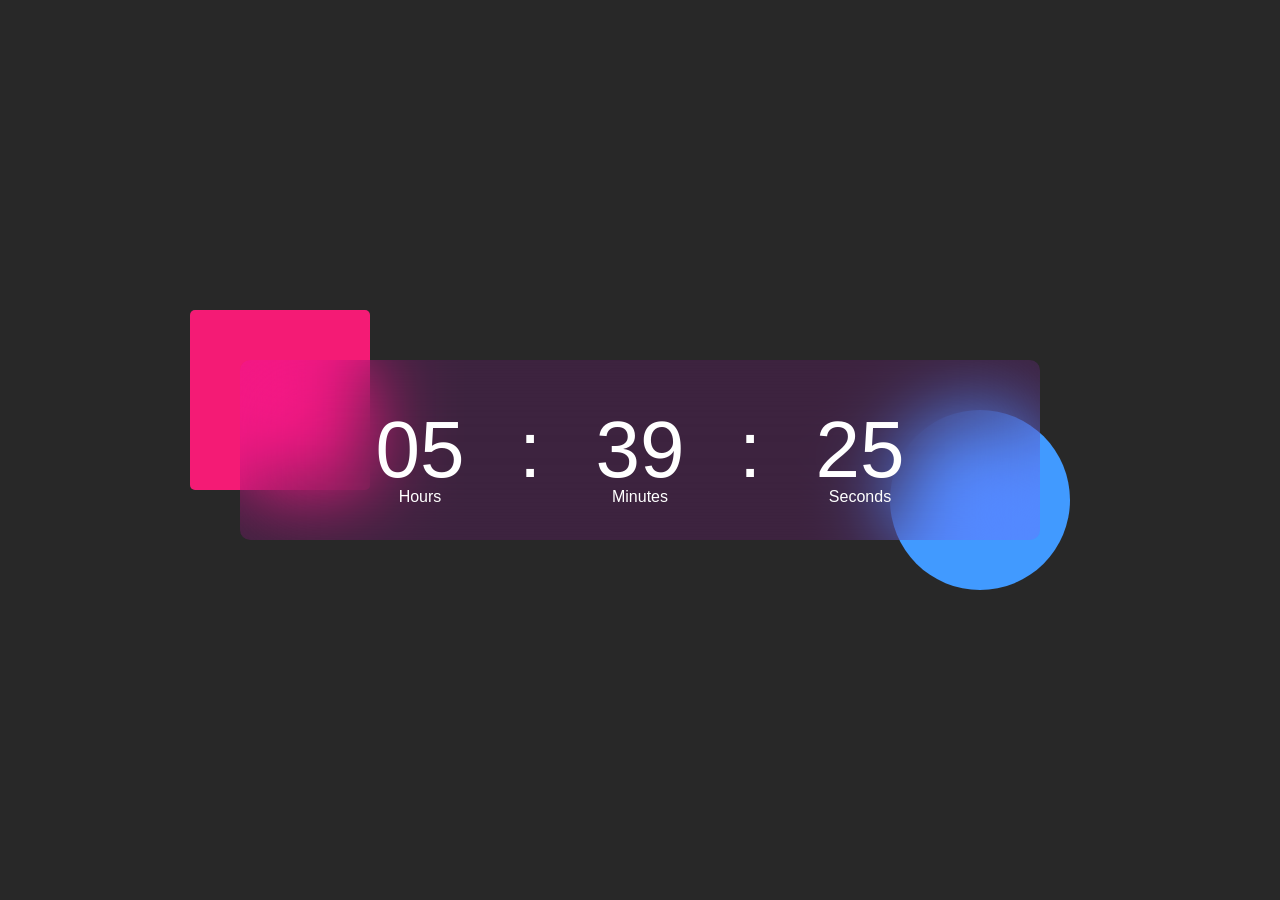
==== index.html @ 915e6133 "first commit" ====
<!DOCTYPE html>
<html lang="en">
<head>
    <meta charset="UTF-8">
    <meta name="viewport" content="width=device-width, initial-scale=1.0">
    <title>Document</title>
    <link rel="stylesheet" href="style.css">
</head>
<body>
    <div class="hero">
        <div class="container">
            <div class="clock">
                <span id="hrs">00</span>
                <span>:</span>
                <span id="min">00</span>
                <span>:</span>
                <span id="sec">00</span>
            </div>
        </div>
    </div>
    <script src="script.js"></script>
</body>
</html>
---- style.css ----
*{
    margin: 0;
    padding: 0;
    box-sizing: border-box;
    font-family: "Poppins",sans-serif;
}
.hero{
    width: 100%;
    min-height: 100vh;
    background-color:rgb(40, 40, 40);
    color: #ffffff;
    position: relative;
}
.container{
    width: 800px;
    height: 180px;
    position: absolute;
    top: 50%;
    left: 50%;
    transform: translate(-50%,-50%);
}
.clock{
    width: 100%;
    height: 100%;
    background: rgba(235,0,255,0.11);
    border-radius: 10px;
    display: flex;
    align-items: center;
    justify-content: center;
    backdrop-filter: blur(40px);
}
.container::before{
    content: "";
    width: 180px;
    height: 180px;
    background: #f41b75;
    border-radius: 5px;
    position: absolute;
    left: -50px;
    top: -50px;
    z-index: -1;
}
.container::after{
    content: "";
    width: 180px;
    height: 180px;
    background: #419aff;
    border-radius: 50%;
    position: absolute;
    right: -30px;
    bottom: -50px;
    z-index: -1;
}
.clock span{
    font-size: 80px;
    width: 110px;
    display: inline-block;
    text-align: center;
    position: relative;
}
.clock span::after{
    
    font-size: 16px;
    position: absolute;
    bottom: -10px;
    left: 50%;
    transform: translate(-50%);
}
#hrs::after{
    content: 'Hours';
}
#min::after{
    content: 'Minutes';
}
#sec::after{
    content: 'Seconds';
}
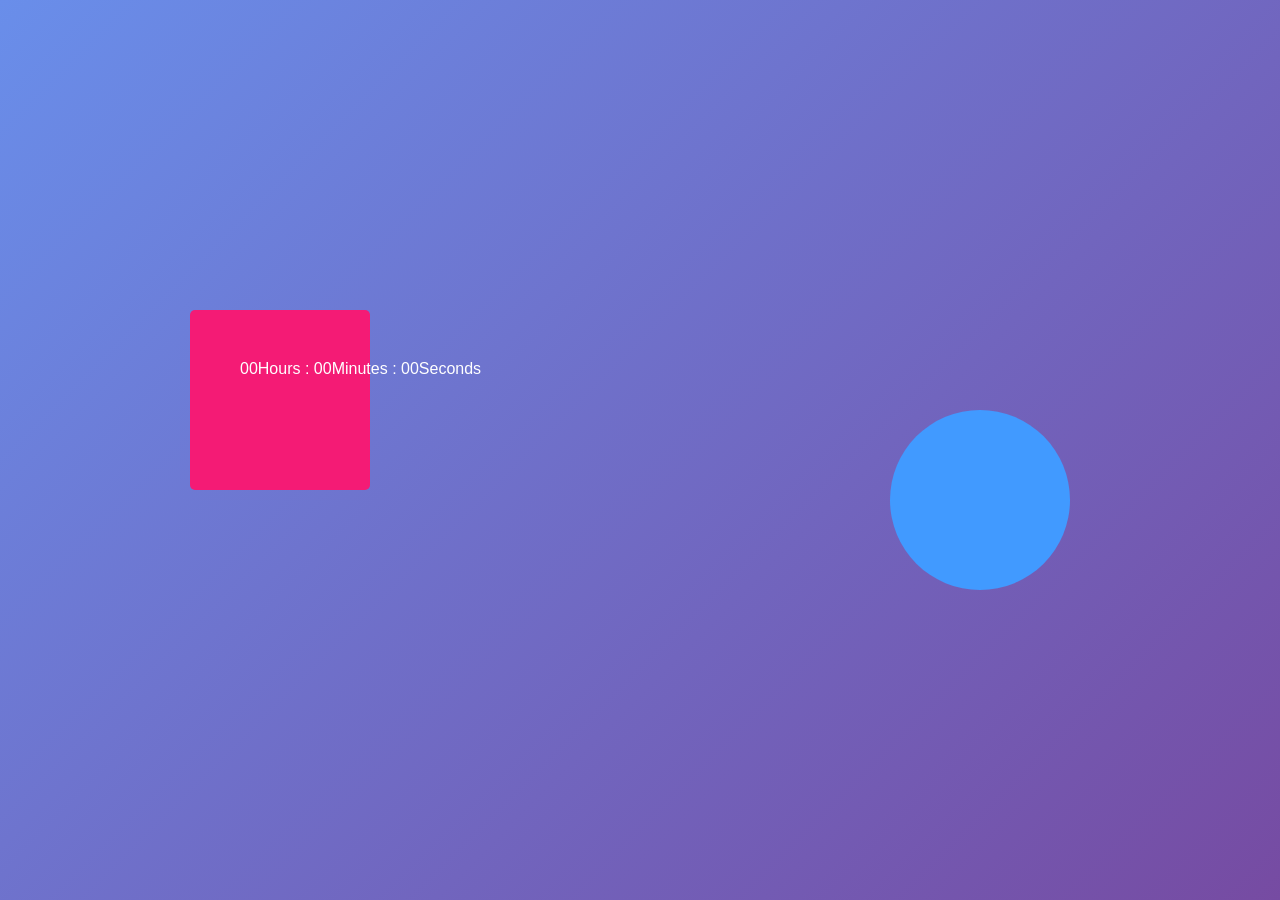
==== commit baee03a1: "Update index.html" ====
--- a/index.html
+++ b/index.html
@@ -9,7 +9,7 @@
 <body>
     <div class="hero">
         <div class="container">
-            <div class="clock">
+            <div class="clockes">
                 <span id="hrs">00</span>
                 <span>:</span>
                 <span id="min">00</span>
@@ -20,4 +20,4 @@
     </div>
     <script src="script.js"></script>
 </body>
-</html>+</html>
--- a/style.css
+++ b/style.css
@@ -7,7 +7,7 @@
 .hero{
     width: 100%;
     min-height: 100vh;
-    background-color:rgb(40, 40, 40);
+    background: linear-gradient(135deg, #698eea, #764ba2);
     color: #ffffff;
     position: relative;
 }
@@ -74,4 +74,4 @@
 }
 #sec::after{
     content: 'Seconds';
-}+}
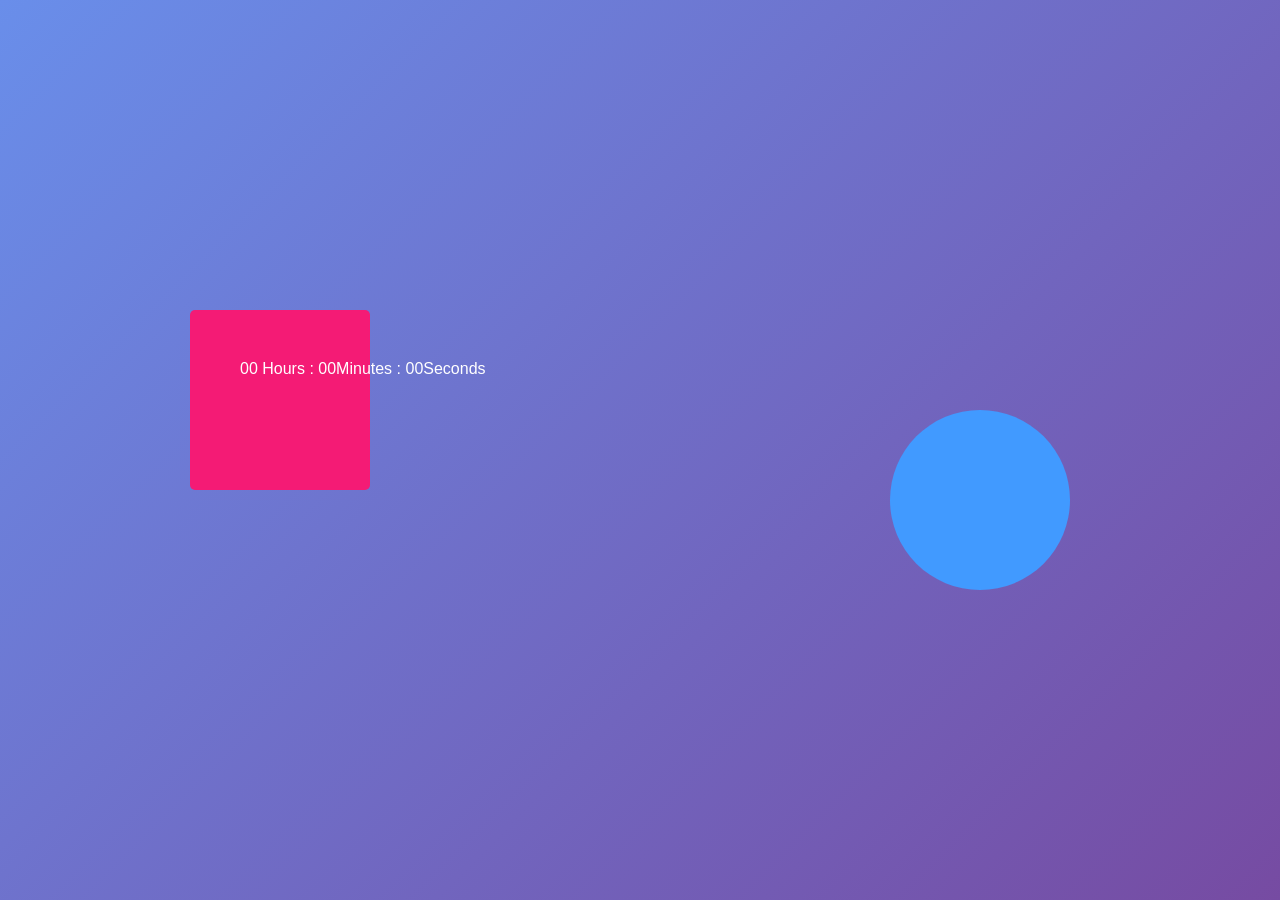
==== commit 054d5ae9: "Update index.html" ====
--- a/index.html
+++ b/index.html
@@ -3,14 +3,14 @@
 <head>
     <meta charset="UTF-8">
     <meta name="viewport" content="width=device-width, initial-scale=1.0">
-    <title>Document</title>
+    <title>Documen</title>
     <link rel="stylesheet" href="style.css">
 </head>
 <body>
     <div class="hero">
         <div class="container">
             <div class="clockes">
-                <span id="hrs">00</span>
+                <span id="hrs">00  </span>
                 <span>:</span>
                 <span id="min">00</span>
                 <span>:</span>
